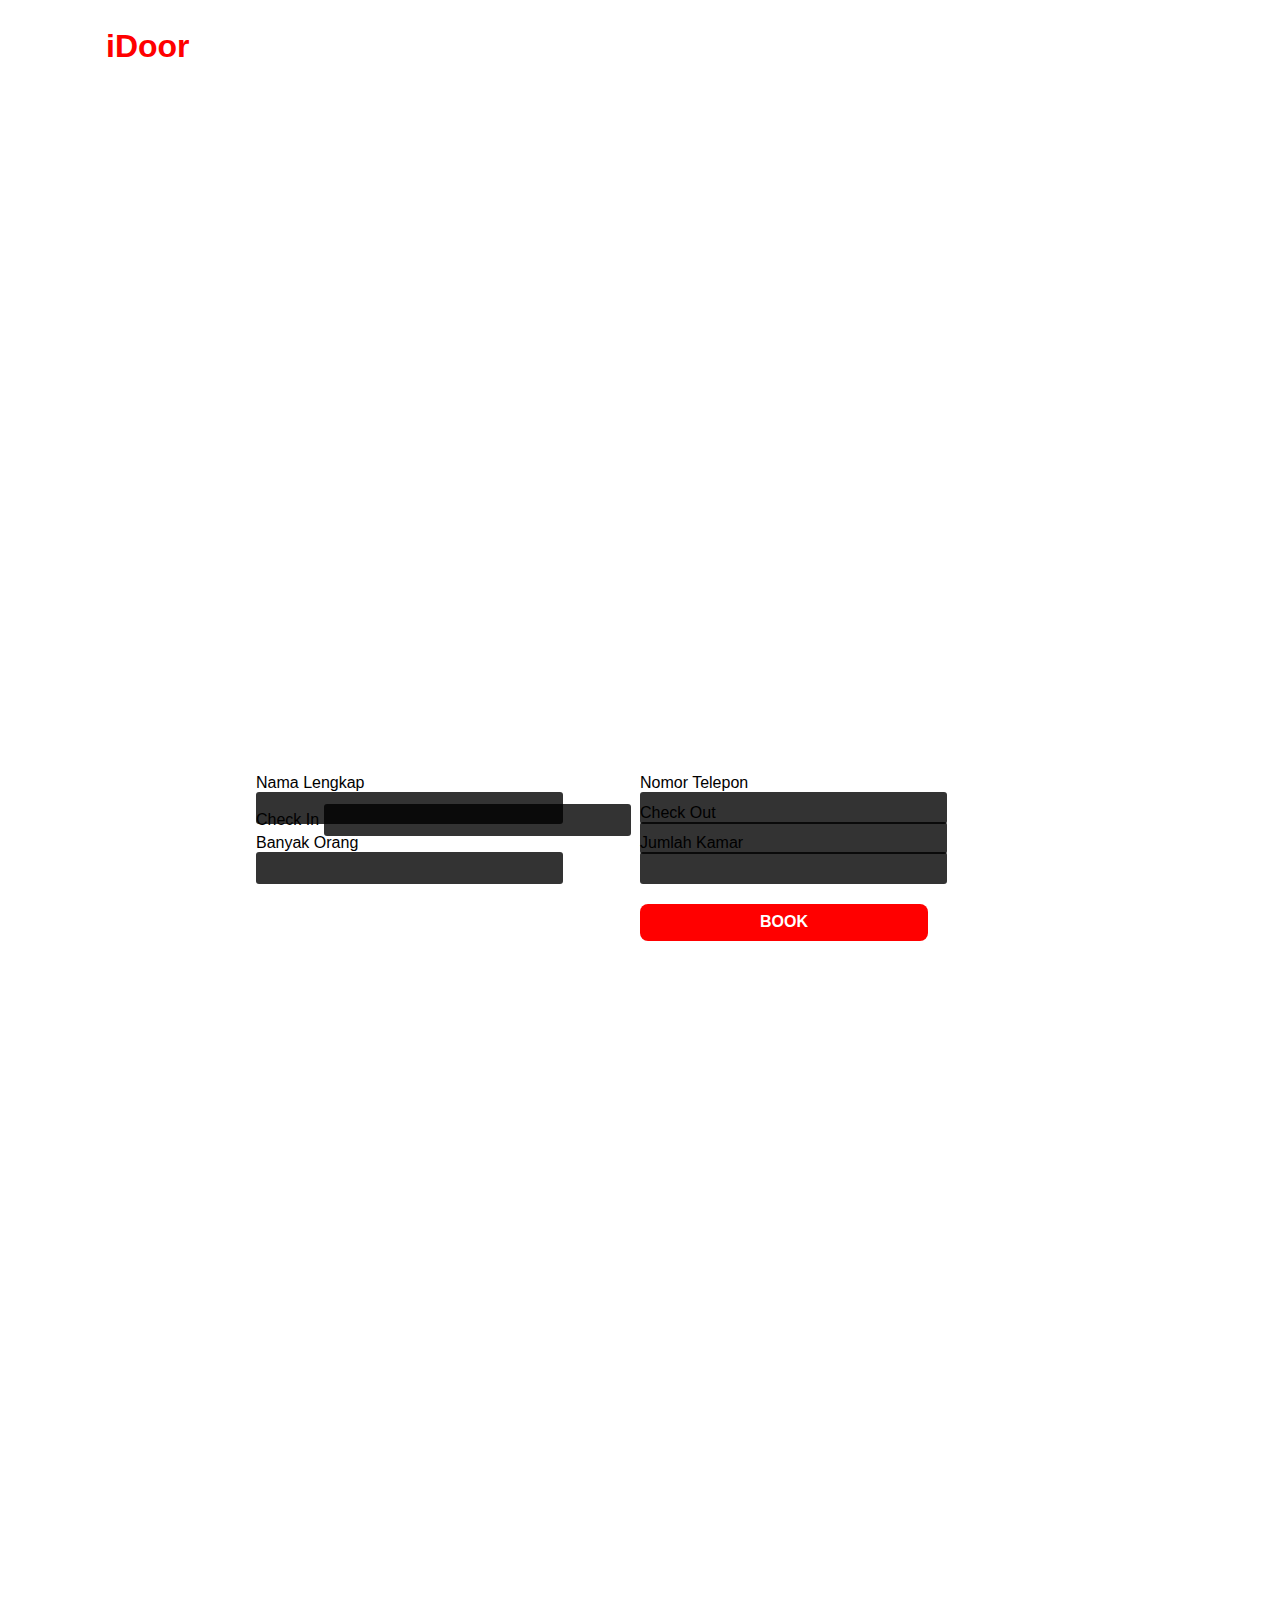
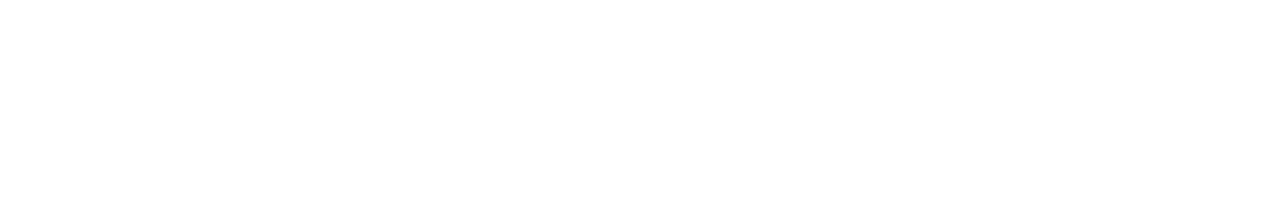
==== page/booking/booking.html @ dd8a3f1d "Add files via upload" ====
<!DOCTYPE html>
<html lang="en">
<head>
    <meta charset="UTF-8">
    <meta http-equiv="X-UA-Compatible" content="IE=edge">
    <meta name="viewport" content="width=device-width, initial-scale=1.0">
    <title>Booking Room</title>

    <!-- My CSS -->
    <link rel="stylesheet" href="style-booking.css">

</head>
<body>
    
    <!-- Navbar -->
    <nav>
        <div class="nav-logo">
            <h1><a href="/main-screen/index.html">iDoor</a></h1>
        </div>
        <ul class="nav-links">
            <li><a href="/main-screen/index.html">Home</a></li>
            <li><a href="/page/detail.html">Details</a></li>
            <li><a href="/page/data.html">Booking</a></li>
        </ul>
    </nav>
    <!-- End of navbar -->

    <!-- Hero -->
    <section class="hero">
        <div class="hero-caption">
            <h2>Sleep anywhere and anytime.</h2>
            <p>its so simple way u can use, just open your phone book and then bubuk.</p>
        </div>
    </section>
    <!-- End of Hero -->

    <!-- Booking -->

    <div class="container-booking">
        <section class="booking">
            <div class="booking-items">
                <div class="item-left">
                    <span class="item-head">Nama Lengkap</span>
                    <input type="text" name="nama" id="#">
                </div>
                <div class="item-right">
                    <span class="item-head">Nomor Telepon</span>
                    <input type="text" name="nama" id="#">
                </div>
            </div>
            <div class="booking-items">
                <div class="item-left">
                    <span class="item-head">Check In</span>
                    <input type="text" name="nama" id="#">
                </div>
                <div class="item-right">
                    <span class="item-head">Check Out</span>
                    <input type="text" name="nama" id="#">
                </div>
            </div>
            <div class="booking-items">
                <div class="item-left">
                    <span class="item-head">Banyak Orang</span>
                    <input type="text" name="nama" id="#">
                </div>
                <div class="item-right">
                    <span class="item-head">Jumlah Kamar</span>
                    <input type="text" name="nama" id="#">
                </div>
            </div>
            <button type="submit">Book</button>
        </section>
    </div>

    <!-- End of Booking -->

</body>
</html>
---- page/booking/style-booking.css ----
/* CSS Reset */
* {
    box-sizing: border-box;
    font-family: 'poppins', sans-serif;
    margin: 0;
    padding: 0;
}

body {
    height: 200vh;
}

/* Navbar Section */
nav {
	width: 85%;
	margin: 10px auto;
	display: flex;
	align-items: center;
	justify-content: space-between;
	min-height: 8vh;
}

.nav-logo h1 a {
	font-size: 32px;
	height: auto;
	padding: 0 10px;
    color: red;
    text-decoration: none;
}

.nav-links {
	display: flex;
	justify-content: space-around;
	width: 30%;
    list-style: none;
}

.nav-links a {
	color: #fff;
	text-decoration: none;
	font-weight: 500;
	font-size: 16px;
}
/* End of navbar section */


/* Hero Section */
.hero {
	background-image: url(../../img/hero.png);
	background-size: cover;
	height: 90vh;
	margin-top: -12vh;
    display: grid;
    place-items: center;
}

.hero-caption {
    text-align: center;
}

.hero-caption h2 {
	color: #fff;
	font-weight: 600;
	font-size: 42px;
	line-height: 1.1;
}

.hero-caption p {
	color: #fff;
	font-size: 14px;
	font-weight: 400;
	opacity: 90%;
	line-height: 1.5;
	margin-top: 8px;    
}
/* End of Hero Section */

/* Booking Section */
.container-booking {
    width: 60%;
    margin: 0 auto;
}

.booking-items {
    display: flex;
    box-sizing: border-box;
    justify-content: space-around;
    background-color: #fff;
    margin-top: -20px;
}

.booking-items span {
    font-size: 16px;
    font-weight: 500;
}

.booking-items input {
    width: 80%;
    height: 2rem;
    background-color: rgba(0, 0, 0, 0.8);
    border-radius: 3px;
    border: none;
}

.booking button {
    background-color: red;
	border: none;
	width: 18rem;
	height: 2.3rem;
	border-radius: 8px;
	font-weight: 600;
	font-size: 16px;
    color: #fff;
	text-transform: uppercase;
	cursor: pointer;
    margin-top: 20px;
    position:relative;
    top:50%; 
    left:50%;
}

.item-left {
    width: 50%;
}

.item-right {
    width: 50%;
}
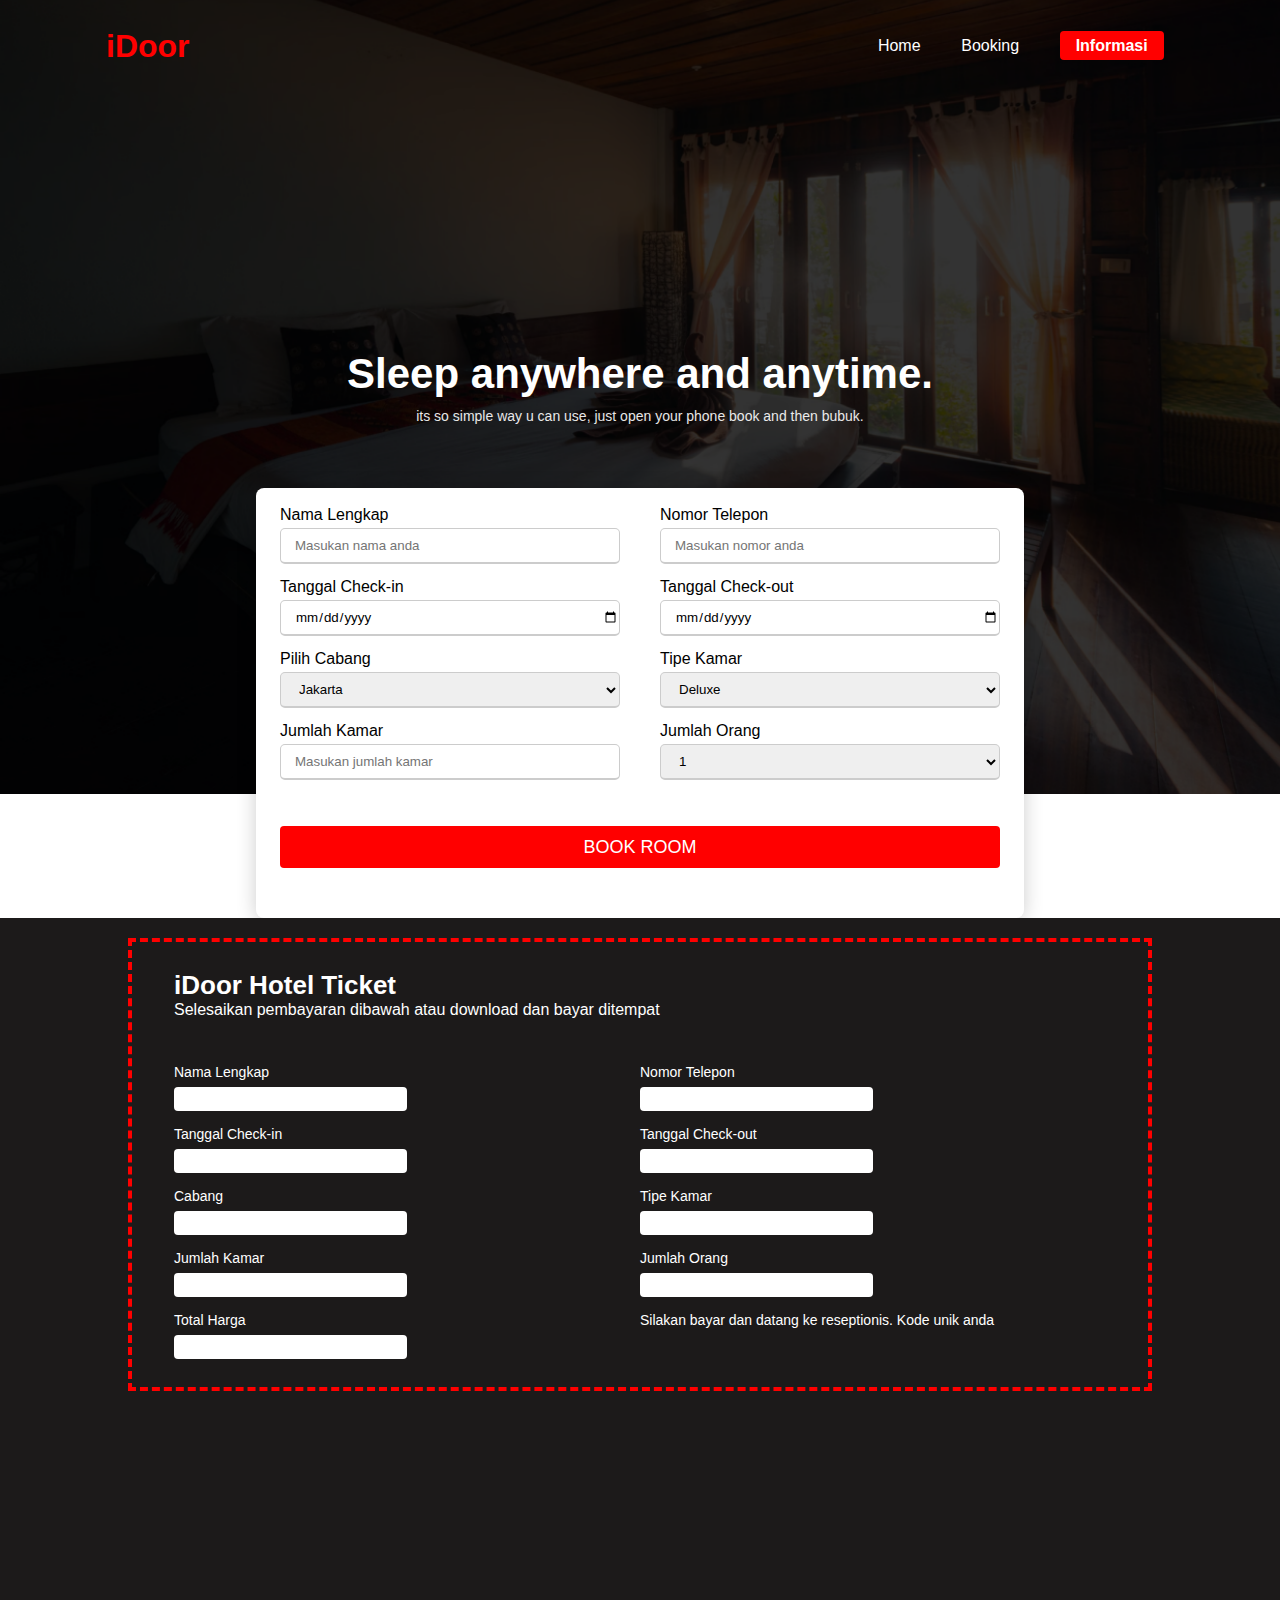
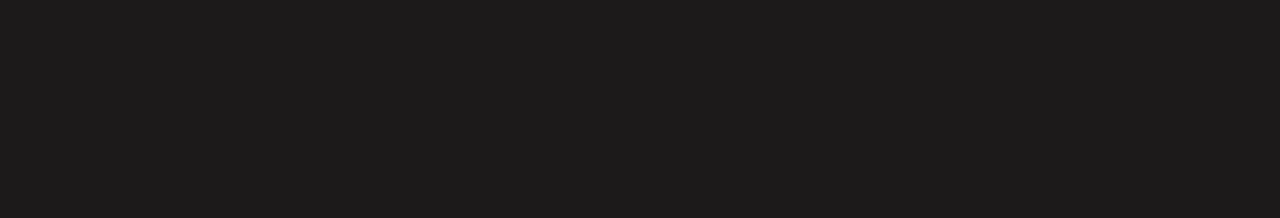
==== commit b4cbfb28: "Add files via upload" ====
--- a/page/booking/booking.html
+++ b/page/booking/booking.html
@@ -9,18 +9,20 @@
     <!-- My CSS -->
     <link rel="stylesheet" href="style-booking.css">
 
+    <script src="./script-form.js"></script>
+
 </head>
 <body>
     
     <!-- Navbar -->
     <nav>
         <div class="nav-logo">
-            <h1><a href="/main-screen/index.html">iDoor</a></h1>
+            <h1><a href="/home/index.html">iDoor</a></h1>
         </div>
         <ul class="nav-links">
-            <li><a href="/main-screen/index.html">Home</a></li>
-            <li><a href="/page/detail.html">Details</a></li>
-            <li><a href="/page/data.html">Booking</a></li>
+            <li><a href="/home/index.html">Home</a></li>
+            <li><a href="/page/booking/booking.html">Booking</a></li>
+            <li><a class="nav-button" href="/home/index.html">Informasi</a></li>
         </ul>
     </nav>
     <!-- End of navbar -->
@@ -37,42 +39,188 @@
     <!-- Booking -->
 
     <div class="container-booking">
-        <section class="booking">
-            <div class="booking-items">
-                <div class="item-left">
-                    <span class="item-head">Nama Lengkap</span>
-                    <input type="text" name="nama" id="#">
-                </div>
-                <div class="item-right">
-                    <span class="item-head">Nomor Telepon</span>
-                    <input type="text" name="nama" id="#">
-                </div>
+        <form action="#">
+            <div class="user-details">
+                <div class="input-box">
+                    <span class="book-head">Nama Lengkap</span>
+                    <input id="in-name" type="text" placeholder="Masukan nama anda" required>
+                </div>
+                <div class="input-box">
+                    <span class="book-head">Nomor Telepon</span>
+                    <input id="in-nomor" type="text" placeholder="Masukan nomor anda" required>
+                </div>
+                <div class="input-box">
+                    <span class="book-head">Tanggal Check-in</span>
+                    <input id="in-checkin" type="date" placeholder="Masukan tanggal check-in" required>
+                </div>
+                <div class="input-box">
+                    <span class="book-head">Tanggal Check-out</span>
+                    <input id="in-checkout" type="date" placeholder="Masukan tanggal check-out" required>
+                </div>
+                <div class="input-box">
+                    <span class="book-head">Pilih Cabang</span>
+                    <select id="in-cabang" required>
+                        <option value="Jakarta">Jakarta</option>
+                        <option value="Surabaya">Surabaya</option>
+                        <option value="Bali">Bali</option>
+                        <option value="Kediri">Kediri</option>
+                    </select>
+                </div>
+                <div class="input-box">
+                    <span class="book-head">Tipe Kamar</span>
+                    <select id="in-type" required>
+                        <option value="Deluxe">Deluxe</option>
+                        <option value="Superior">Superior</option>
+                    </select>
+                </div>
+                <div class="input-box">
+                    <span class="book-head">Jumlah Kamar</span>
+                    <input id="in-room" type="number" placeholder="Masukan jumlah kamar" required>
+                </div>
+                <div class="input-box">
+                    <span class="book-head">Jumlah Orang</span>
+                    <select id="in-person" required>
+                        <option value="1 Orang">1</option>
+                        <option value="2 Orang">2</option>
+                    </select>
+                </div>
+                <div class="button">
+                    <input id="bookButton" type="submit" value="BOOK ROOM" onclick="printId">
+                </div>
+                
             </div>
-            <div class="booking-items">
-                <div class="item-left">
-                    <span class="item-head">Check In</span>
-                    <input type="text" name="nama" id="#">
-                </div>
-                <div class="item-right">
-                    <span class="item-head">Check Out</span>
-                    <input type="text" name="nama" id="#">
-                </div>
+        </form>
+    </div>
+    <!-- End of Booking -->
+
+    <!-- Ticket -->
+    <section class="ticket">
+        <div class="container-ticket">
+            <div class="ticket-head">
+                <h3>iDoor Hotel Ticket</h3>
+                <p>Selesaikan pembayaran dibawah atau download dan bayar ditempat</p>
             </div>
-            <div class="booking-items">
-                <div class="item-left">
-                    <span class="item-head">Banyak Orang</span>
-                    <input type="text" name="nama" id="#">
-                </div>
-                <div class="item-right">
-                    <span class="item-head">Jumlah Kamar</span>
-                    <input type="text" name="nama" id="#">
+            <div class="data-container">
+                <div class="ticket-data">
+                    <span class="data-head">Nama Lengkap</span>
+                    <div class="value">
+                        <p id="o-name"></p>
+                    </div>
+                </div>
+                <div class="ticket-data">
+                    <span class="data-head">Nomor Telepon</span>
+                    <div class="value">
+                        <p id="o-nomor"></p>
+                    </div>
+                </div>
+                <div class="ticket-data">
+                    <span class="data-head">Tanggal Check-in</span>
+                    <div class="value">
+                        <p id="o-checkin"></p>
+                    </div>
+                </div>
+                <div class="ticket-data">
+                    <span class="data-head">Tanggal Check-out</span>
+                    <div class="value">
+                        <p id="o-checkout"></p>
+                    </div>
+                </div>
+                <div class="ticket-data">
+                    <span class="data-head">Cabang</span>
+                    <div class="value">
+                        <p id="o-cabang"></p>
+                    </div>
+                </div>
+                <div class="ticket-data">
+                    <span class="data-head">Tipe Kamar</span>
+                    <div class="value">
+                        <p id="o-type"></p>
+                    </div>
+                </div>
+                <div class="ticket-data">
+                    <span class="data-head">Jumlah Kamar</span>
+                    <div class="value">
+                        <p id="o-room"></p>
+                    </div>
+                </div>
+                <div class="ticket-data">
+                    <span class="data-head">Jumlah Orang</span>
+                    <div class="value">
+                        <p id="o-person"></p>
+                    </div>
+                </div>
+                <div class="ticket-data">
+                    <span class="data-head">Total Harga</span>
+                    <div class="value">
+                        <p id="o-price"></p>
+                    </div>
+                </div>
+                <div class="ticket-data">
+                    <span class="data-head">Silakan bayar dan datang ke reseptionis. Kode unik anda <p id="unique-code"></p> </span>
                 </div>
             </div>
-            <button type="submit">Book</button>
-        </section>
-    </div>
-
-    <!-- End of Booking -->
+        </div>
+    </section>
+    <!-- End of Ticked -->
+    <script>
+        const rName = document.getElementById("o-name");
+        const rNomor = document.getElementById("o-nomor");
+        const rCheckin = document.getElementById("o-checkin");
+        const rCheckout = document.getElementById("o-checkout");
+        const rCabang = document.getElementById("o-cabang");
+        const rType = document.getElementById("o-type");
+        const rRoom = document.getElementById("o-room");
+        const rPerson = document.getElementById("o-person");
+        const rPrice = document.getElementById("o-price");
+        const rUnique = document.getElementById("unique-code");
+
+        document.getElementById("bookButton").onclick = function() {
+            let vName = document.getElementById("in-name").value;
+            let vNomor = document.getElementById("in-nomor").value;
+            let vCheckin = document.getElementById("in-checkin").value;
+            let vCheckout= document.getElementById("in-checkout").value;
+            let vCabang = document.getElementById("in-cabang").value;
+            let vType = document.getElementById("in-type").value;
+            let vRoom = document.getElementById("in-room").value;
+            let vPerson = document.getElementById("in-person").value;
+
+
+            // Menghitung Tanggal
+            const dateOne = new Date(vCheckin);
+            const dateTwo = new Date(vCheckout);
+            const time = Math.abs(dateTwo - dateOne);
+            const days = Math.ceil(time / (1000 * 60 * 60 * 24));
+
+            // simpanan variable
+            let totalHarga;
+
+            // total harga
+            if(vType === "Deluxe") {
+                let hargaDeluxe = 22_000_000;
+                totalHarga = vRoom * hargaDeluxe * days
+            } else if(vType === "Superior") {
+                let hargaSuperior = 12_000_000;
+                totalHarga = vRoom * hargaDeluxe * days;
+            }
+
+            //Random Angka
+            let random = Math.floor(Math.random() * (9999999 - 999999 + 999999) ) + 999999;
+
+            rName.innerHTML += (vName);
+            rNomor.innerHTML += (vNomor);
+            rCheckin.innerHTML += (vCheckin);
+            rCheckout.innerHTML += (vCheckout);
+            rCabang.innerHTML += (vCabang);
+            rType.innerHTML += (vType);
+            rRoom.innerHTML += (vRoom);
+            rPerson.innerHTML += (vPerson);
+            rPrice.innerHTML += ("Rp " + totalHarga);
+            rUnique.innerHTML += (random);
+
+        }
+
+
+    </script>
 
 </body>
 </html>--- a/page/booking/style-booking.css
+++ b/page/booking/style-booking.css
@@ -6,10 +6,6 @@
     padding: 0;
 }
 
-body {
-    height: 200vh;
-}
-
 /* Navbar Section */
 nav {
 	width: 85%;
@@ -41,12 +37,26 @@
 	font-weight: 500;
 	font-size: 16px;
 }
+
+.nav-links .nav-button {
+	background-color: red;
+	padding: 6px 16px;
+	border-radius: 4px;
+	font-size: 16px;
+	font-weight: 600;
+}
+
+.nav-links .nav-button:hover {
+	background-color: #fff;
+	color: red;	
+}
+
 /* End of navbar section */
 
 
 /* Hero Section */
 .hero {
-	background-image: url(../../img/hero.png);
+	background-image: url(../../img/bg/hero.png);
 	background-size: cover;
 	height: 90vh;
 	margin-top: -12vh;
@@ -79,51 +89,137 @@
 .container-booking {
     width: 60%;
     margin: 0 auto;
-}
-
-.booking-items {
-    display: flex;
-    box-sizing: border-box;
-    justify-content: space-around;
-    background-color: #fff;
-    margin-top: -20px;
-}
-
-.booking-items span {
-    font-size: 16px;
-    font-weight: 500;
-}
-
-.booking-items input {
-    width: 80%;
-    height: 2rem;
-    background-color: rgba(0, 0, 0, 0.8);
-    border-radius: 3px;
-    border: none;
-}
-
-.booking button {
-    background-color: red;
+
+}
+
+.container-booking form .user-details {
+	display: flex;
+	flex-wrap: wrap;
+	justify-content: space-between;
+	margin-top: -34vh;
+	padding: 18px 24px;
+	border-radius: 8px;
+	box-shadow: 0 2px 20px rgba(0, 0, 0, 0.2);
+	background-color: #fff;
+}
+
+form .user-details .input-box {
+	margin-bottom: 14px;
+	width: calc(100% / 2 - 20px);
+}
+
+.user-details .input-box .book-head {
+	font-weight: 500;
+	margin-bottom: 4px;
+	display: block;
+}
+
+.user-details .input-box input, select {
+	height: 36px;
+	width: 100%;
+	outline: none;
+	border-radius: 5px;
+	border: 1px solid #ccc;
+	padding-left: 14px;
+	border-bottom-width: 2px;
+	transition: all 0.3s ease;
+}
+
+.user-details .input-box input:focus,
+.user-details .input-box input:active,
+.user-details .input-box select:focus,
+.user-details .input-box select:active {
+	border-color: red;
+}
+
+form .button {
+	height: 42px;
+	width: 100%;
+	margin: 32px 0;
+}
+
+form .button input {
+	height: 100%;
+	width: 100%;
+	outline: none;
+	color: #fff;
 	border: none;
-	width: 18rem;
-	height: 2.3rem;
-	border-radius: 8px;
+	font-size: 18px;
+	font-weight: 500;
+	letter-spacing: 1;
+	background-color: red;
+	border-radius: 4px;
+	cursor: pointer;
+}
+
+form .button input:hover {
+	color: red;
+	border: 2px solid red;
+	background-color: #fff;
+}
+/* End of Booking Section */
+
+/* Ticket Section */
+.ticket {
+	background-color: rgb(28, 26, 26);
+	height: 100vh;
+	padding: 20px 0;
+}
+
+.container-ticket {
+	width: 80%;
+	margin: 0 auto;
+	border: 4px dashed red;
+	padding: 28px 42px;
+}
+
+.ticket-head h3 {
+	color: #fff;
+	font-size: 26px;
+	font-weight: 700;
+}
+
+.ticket-head p {
+	color: #fff;
+	font-size: 16px;
+	font-weight: 400;
+}
+
+.data-container {
+	display: flex;
+	flex-wrap: wrap;
+	margin-top: 30px;
+}
+
+.ticket-data {
+	width: 50%;
+	margin-top: 14px;
+}
+
+.ticket-data .data-head {
+	color: #fff;
+	font-size: 14px;
+	font-weight: 400;
+	margin-top: 18px;	
+}
+
+.ticket-data .value {
+	width: 50%;
+	height: 24px;
+	background-color: #fff;
+	border-radius: 4px;
+	margin-top: 6px;
+}
+
+.ticket-data .value p {
+	font-size: 14px;
+	font-weight: 500;
+	margin-left: 12px;
+}
+
+.ticket-data span p {
+	font-size: 24px;
 	font-weight: 600;
-	font-size: 16px;
-    color: #fff;
-	text-transform: uppercase;
-	cursor: pointer;
-    margin-top: 20px;
-    position:relative;
-    top:50%; 
-    left:50%;
-}
-
-.item-left {
-    width: 50%;
-}
-
-.item-right {
-    width: 50%;
-}
-
+	color: red;
+}	
+
